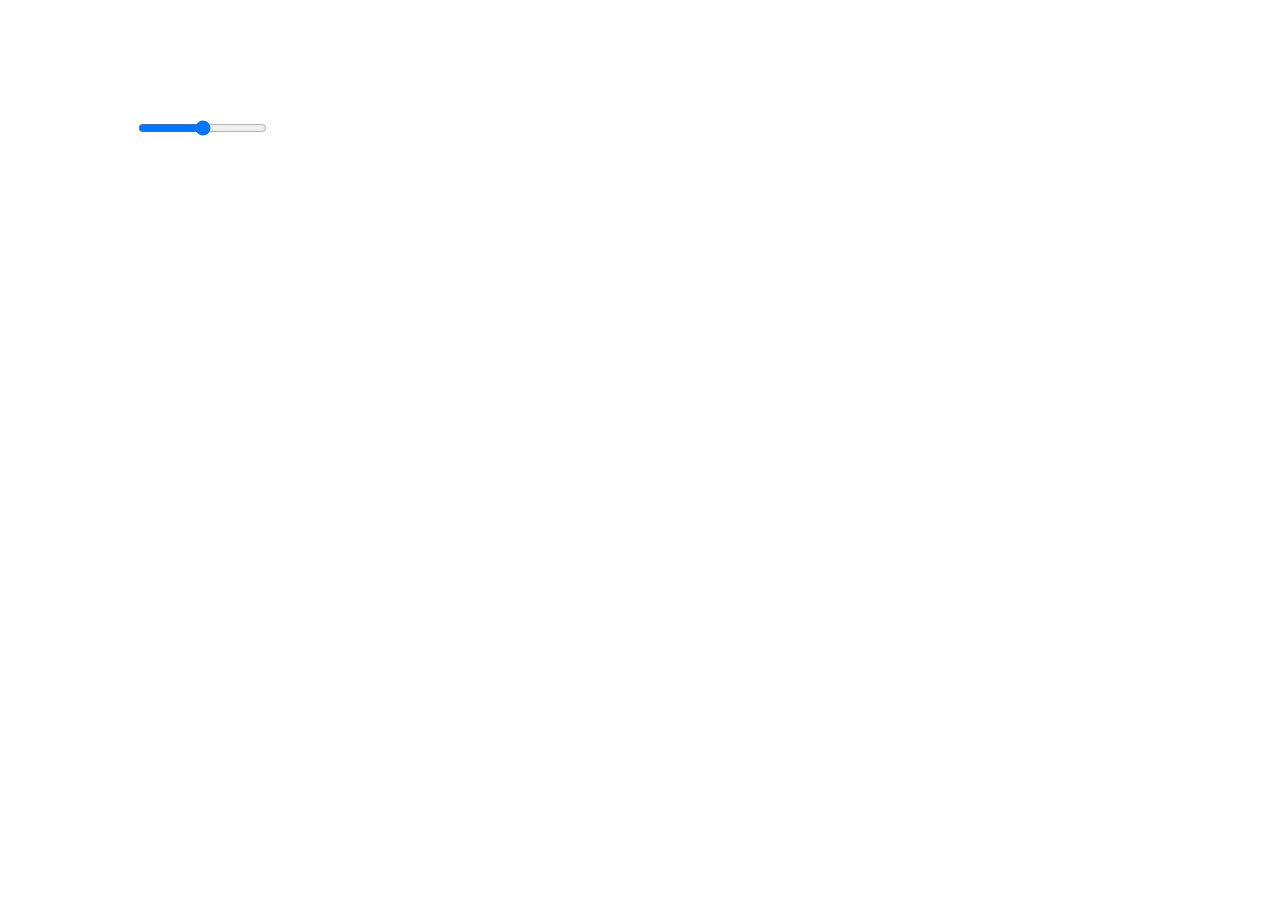
==== studio1/index.html @ 87b0e1a6 "video progress" ====
<!DOCTYPE html>
<html lang="en">
<head>
    <meta charset="UTF-8">
    <meta name="viewport" content="width=device-width, initial-scale=1.0">
    <title>just another</title>

    <link rel="preconnect" href="https://fonts.googleapis.com">
    <link rel="preconnect" href="https://fonts.gstatic.com" crossorigin>
    <link href="https://fonts.googleapis.com/css2?family=Roboto+Mono:ital,wght@0,100..700;1,100..700&display=swap" rel="stylesheet">

    
    <link rel="stylesheet" href="https://cdnjs.cloudflare.com/ajax/libs/font-awesome/6.0.0-beta3/css/all.min.css" />

    <link href="styles.css" rel="stylesheet">

    <script src="script.js" defer></script>
</head>
<body>

    <header>
        <h1>EPISODE</h1>

        <section id="controls">
            <i class="fa-solid fa-play"></i>
            <i class="fa-solid fa-volume-up"></i>
            <input id="volumeLevel" type="range" min="0" max="100" step="1">
        </section>
    </header>

    <main>
    </main>

    <div>
        <i class="fas fa-expand"></i>

        <ul>
            <li><a>8:00 AM</a></li>
            <li><a>8:20 AM</a></li>
            <li><a>9:30 PM</a></li>
            <li><a>10:48 PM</a></li>
            <li><a>1:03 AM</a></li>
            <li><a>2:12 AM</a></li>
        </ul>
    </div>


    <video id="myVideo" muted autoplay loop playsinline>
        <source src="media/videoBase.webm" type="video/webm">
        <source src="media/videoBase.mp4" type="video/mp4">
        <p>Your browser doesn't support HTML5 video.
        Here is a <a href="media/videoBase.mp4>">link to the video</a> instead.</p>
    </video>

    
</body>
</html>
---- studio1/styles.css ----
#myVideo{
    position: fixed;
    right: 0;
    bottom: 0;
    min-width: 100%;
    min-height: 100%;
    z-index: -1;
}

body{
    display: grid;
    grid-template-columns: auto 1fr auto;

    box-sizing: border-box;
    padding: 2em;
    height: 100vh;
    margin: 0;

    color: white;
    font-family: "Roboto Mono";
    font-weight: 700;

    gap: 3em;
}

header{
    padding-left: 1.5em;
}

#controls{
    display: flex;
    gap: 1em;
    font-size: 20px;
}

.fa-expand{
    font-size: 36px;
    display: inline-block;
}

.fa-expand:hover{
    cursor: pointer;
    color: yellow;
}

div{
    z-index: 3;
    gap: 4em;

    display: flex;
    flex-direction: column;
    text-align: right;
}

main{
    display: flex;
    flex-wrap: wrap;
    overflow: hidden;
}

main p{
    margin: 0px;
    padding: 0.5em;
    color: red;
}

ul{
    height: 80%;
    display: flex;
    flex-direction: column;
    justify-content: space-between;
    align-items: flex-end;

    list-style: none;
    margin: 0;
    padding: 0;
}

li{
    width: fit-content;
}

li a{
    display: inline-block;
    padding: 0.5em 1em;
    text-decoration: none;

    color: white;
    font-weight: 400;
}

li a:hover, a.active{
    background: rgba(0, 0, 0, 0.5); 
    color: yellow;
}

li a:active{
    background: rgba(0, 0, 0); 
}
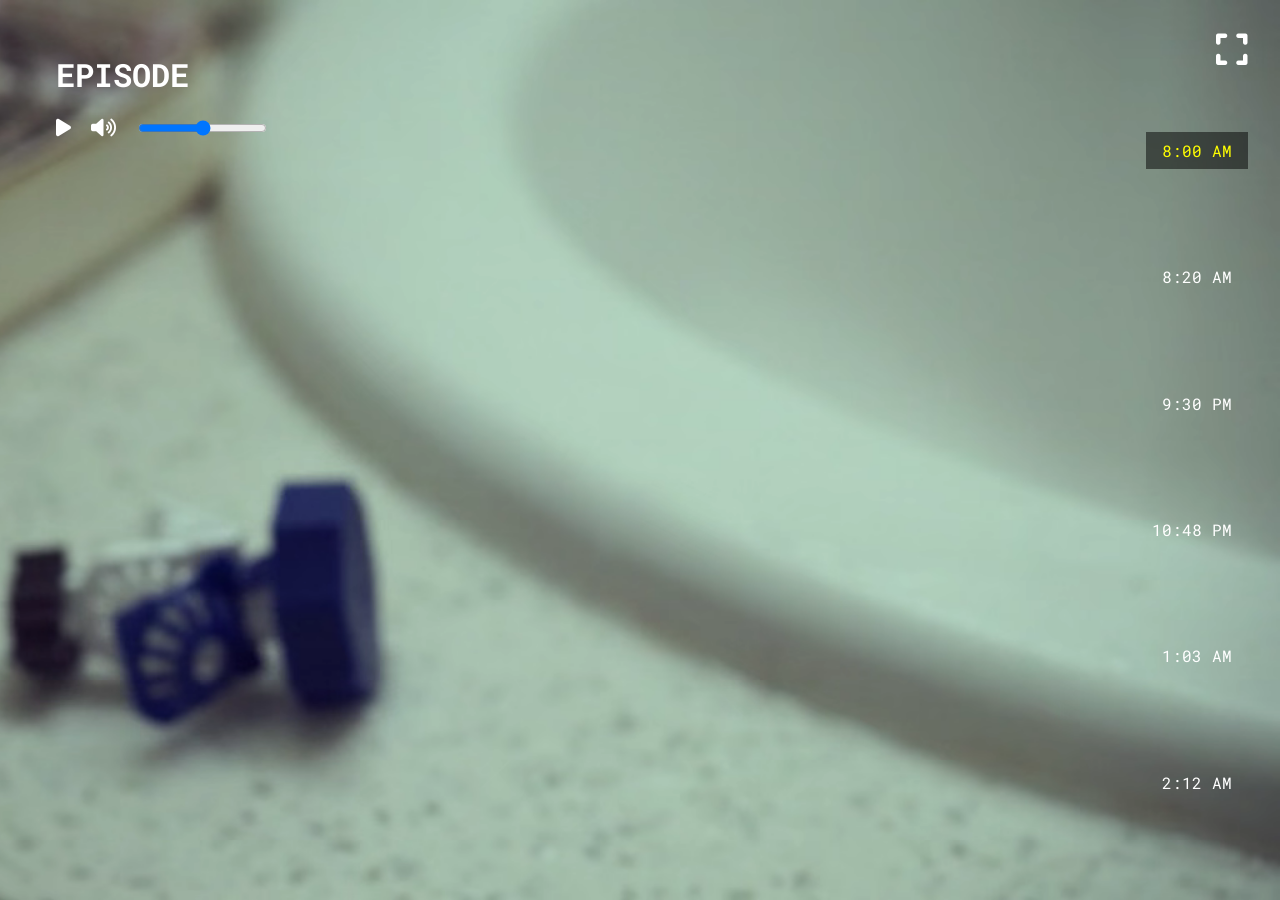
==== commit 11ec7922: "video names fixed" ====
--- a/studio1/index.html
+++ b/studio1/index.html
@@ -10,7 +10,7 @@
     <link href="https://fonts.googleapis.com/css2?family=Roboto+Mono:ital,wght@0,100..700;1,100..700&display=swap" rel="stylesheet">
 
     
-    <link rel="stylesheet" href="https://cdnjs.cloudflare.com/ajax/libs/font-awesome/6.0.0-beta3/css/all.min.css" />
+    <link rel="stylesheet" href="https://cdnjs.cloudflare.com/ajax/libs/font-awesome/6.0.0-beta3/css/all.min.css">
 
     <link href="styles.css" rel="stylesheet">
 
@@ -46,10 +46,10 @@
 
 
     <video id="myVideo" muted autoplay loop playsinline>
-        <source src="media/videoBase.webm" type="video/webm">
-        <source src="media/videoBase.mp4" type="video/mp4">
+        <source src="media/videoBASE.webm" type="video/webm">
+        <!-- <source src="media/videoBase.mp4" type="video/mp4"> -->
         <p>Your browser doesn't support HTML5 video.
-        Here is a <a href="media/videoBase.mp4>">link to the video</a> instead.</p>
+        Here is a <a href="media/videoBASE.mp4">link to the video</a> instead.</p>
     </video>
 
     
